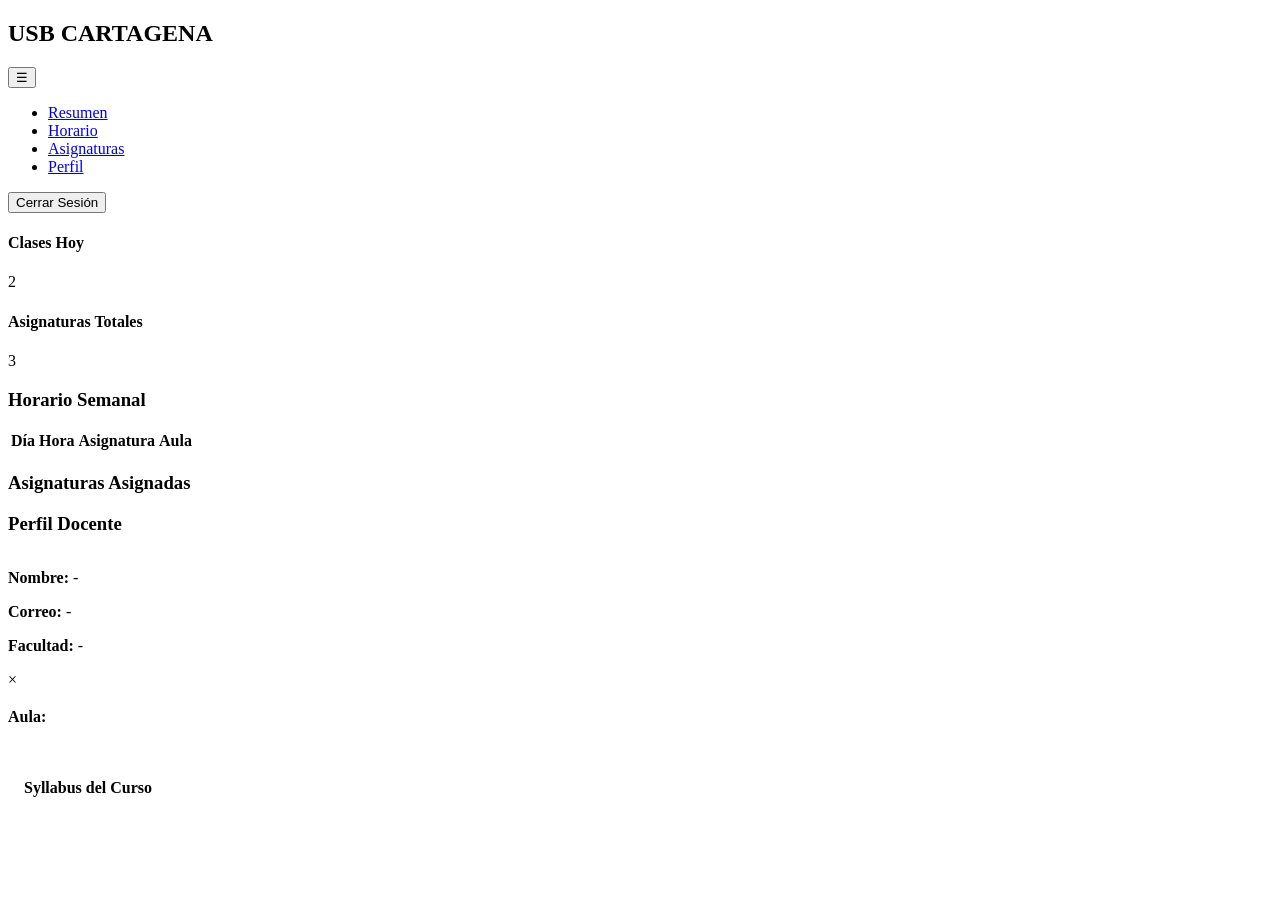
==== dashboard.html @ 37579a03 "Add files via upload" ====
<!DOCTYPE html>
<html lang="es">
<head>
  <meta charset="UTF-8">
  <meta name="viewport" content="width=device-width, initial-scale=1.0">
  <title>Dashboard - USB Cartagena</title>
  <link rel="stylesheet" href="css/estilos.css">
</head>
<body>
  <header class="main-header">
    <div class="logo-container">
      <h2>USB CARTAGENA</h2>
    </div>
    <button class="hamburger" id="hamburgerBtn">&#9776;</button>
   <nav class="nav-menu" id="navMenu">
  <ul class="nav-list">
    <li><a href="#resumen" class="nav-link active">Resumen</a></li>
    <li><a href="#tabla" class="nav-link">Horario</a></li>
    <li><a href="#tarjetas" class="nav-link">Asignaturas</a></li>
    <li><a href="#perfil" class="nav-link">Perfil</a></li>
  </ul>
  <button id="logoutBtn" class="btn-logout">Cerrar Sesión</button>
</nav>
  </header>

  <main class="dashboard-grid">
    <!-- Columna Izquierda Principal -->
    <section class="main-content">
      <!-- Tarjetas de Métricas -->
      <div class="metrics-grid">
        <div class="metric-card">
          <h4>Clases Hoy</h4>
          <p id="classesToday">2</p>
        </div>
        <div class="metric-card">
          <h4>Asignaturas Totales</h4>
          <p id="totalClasses">3</p>
        </div>
      </div>

      <!-- Tabla de Horarios -->
      <div class="table-container">
        <h3>Horario Semanal</h3>
        <table class="data-table">
          <thead>
            <tr>
              <th>Día</th>
              <th>Hora</th>
              <th>Asignatura</th>
              <th>Aula</th>
            </tr>
          </thead>
          <tbody id="scheduleBody"></tbody>
        </table>
      </div>

      <!-- Grilla de Asignaturas -->
      <h3>Asignaturas Asignadas</h3>
      <div class="courses-grid" id="coursesGrid"></div>
    </section>

    <!-- Columna Derecha: Panel de Perfil Docente -->
    <aside class="profile-panel">
      <h3>Perfil Docente</h3>
      <hr style="margin: 1rem 0; border: none; border-top: 1px solid var(--color-border);">
      <p><strong>Nombre:</strong> <span id="profName">-</span></p>
      <p><strong>Correo:</strong> <span id="profEmail">-</span></p>
      <p><strong>Facultad:</strong> <span id="profFaculty">-</span></p>
    </aside>
  </main>

  <!-- Ventana Modal de Syllabus -->
  <div id="syllabusModal" class="modal-overlay hidden">
    <div class="modal-box">
      <span class="close-btn" id="closeModal">&times;</span>
      <h3 id="modalTitle" style="color: var(--color-primary-orange); margin-bottom: 0.5rem;"></h3>
      <p style="margin-bottom: 1rem;"><strong>Aula:</strong> <span id="modalRoom"></span></p>
      <div style="background: var(--color-bg-app); padding: 1rem; border-radius: 4px;">
        <h4 style="margin-bottom: 0.5rem;">Syllabus del Curso</h4>
        <p id="modalSyllabusText" style="font-size: 0.95rem; line-height: 1.5;"></p>
      </div>
    </div>
  </div>

  <script src="js/script.js"></script>
</body>
</html>
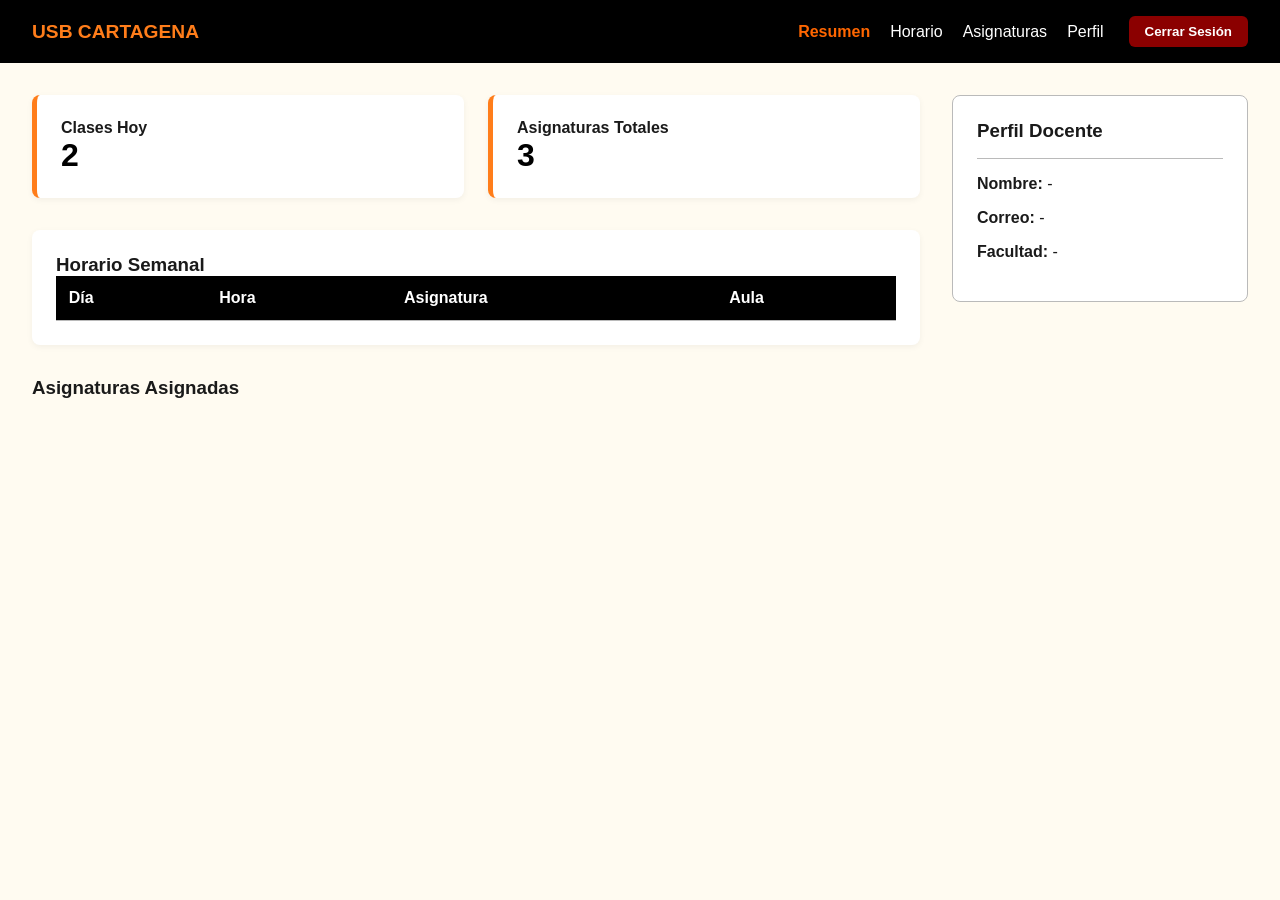
==== commit 4b4099f5: "Update dashboard.html" ====
--- a/dashboard.html
+++ b/dashboard.html
@@ -4,7 +4,7 @@
   <meta charset="UTF-8">
   <meta name="viewport" content="width=device-width, initial-scale=1.0">
   <title>Dashboard - USB Cartagena</title>
-  <link rel="stylesheet" href="css/estilos.css">
+  <link rel="stylesheet" href="estilos.css">
 </head>
 <body>
   <header class="main-header">
@@ -84,4 +84,4 @@
 
   <script src="js/script.js"></script>
 </body>
-</html>+</html>
--- a/estilos.css
+++ b/estilos.css
@@ -0,0 +1,312 @@
+@import url('https://fonts.googleapis.com/css2?family=Poppins:wght@300;400;500;600;700&display=swap');
+
+html {
+  scroll-behavior: smooth;
+}
+
+/* Espaciado superior para evitar que la barra fija tape el título al desplazarse */
+section {
+  scroll-margin-top: 80px; 
+}
+
+:root {
+  /* colores USB Cartagena */
+  --color-primary-black: #000000;
+  --color-primary-orange: #FF7D1A;
+  --color-secondary-red: #8B0000;
+
+  /* Fondos y Estructura */
+  --color-bg-app: #FFFBF1;
+  --color-surface: #FFFFFF;
+  --color-border: #BABABA;
+
+  /* Tipografía */
+  --color-text-main: #1A1A1A;
+  --color-text-muted: #666666;
+  --color-text-light: #FFFFFF;
+  --font-main: 'Poppins', sans-serif;
+}
+
+* {
+  box-sizing: border-box;
+  margin: 0;
+  padding: 0;
+  font-family: var(--font-main);
+}
+
+body {
+  background-color: var(--color-bg-app);
+  color: var(--color-text-main);
+  min-height: 100vh;
+}
+
+.hidden {
+  display: none !important;
+}
+
+/* Header Institucional */
+.main-header {
+  display: flex;
+  justify-content: space-between;
+  align-items: center;
+  background-color: var(--color-primary-black);
+  padding: 1rem 2rem;
+  color: var(--color-text-light);
+}
+
+.logo-container h2 {
+  font-size: 1.2rem;
+  color: var(--color-primary-orange);
+}
+
+.nav-menu {
+  display: flex;
+  align-items: center;
+  gap: 25px;
+}
+
+/* Quita los puntos, alinea los elementos en horizontal y los centra */
+.nav-list {
+  list-style: none;
+  display: flex;
+  flex-direction: row;
+  align-items: center;
+  gap: 20px; /* Espacio entre cada enlace */
+  margin: 0;
+  padding: 0;
+}
+
+/* Estilos opcionales para quitar el subrayado de los enlaces */
+.nav-link {
+  text-decoration: none;
+  color: #ffffff;
+}
+
+.nav-link.active {
+  color: #ff6600; 
+  font-weight: bold;
+}
+
+.hamburger {
+  display: none;
+  background: none;
+  border: none;
+  color: var(--color-text-light);
+  font-size: 1.8rem;
+  cursor: pointer;
+}
+
+/* Botones */
+.btn-orange {
+  background-color: var(--color-primary-orange);
+  color: var(--color-text-light);
+  border: none;
+  padding: 0.6rem 1.2rem;
+  border-radius: 6px;
+  font-weight: 600;
+  cursor: pointer;
+  transition: background 0.3s;
+}
+
+.btn-orange:hover {
+  background-color: #e0690e;
+}
+
+.btn-logout {
+  background-color: var(--color-secondary-red);
+  color: var(--color-text-light);
+  border: none;
+  padding: 0.5rem 1rem;
+  border-radius: 6px;
+  cursor: pointer;
+  font-weight: 600;
+}
+
+/* Auth Layout */
+.auth-container {
+  display: flex;
+  justify-content: center;
+  align-items: center;
+  padding: 4rem 1rem;
+}
+
+.auth-card {
+  background: var(--color-surface);
+  padding: 2.5rem;
+  border-radius: 8px;
+  border: 1px solid var(--color-border);
+  box-shadow: 0 4px 12px rgba(0,0,0,0.08);
+  width: 100%;
+  max-width: 400px;
+  text-align: center;
+}
+
+.auth-card h3 {
+  margin-bottom: 1.5rem;
+  color: var(--color-primary-black);
+}
+
+.auth-card input {
+  width: 100%;
+  padding: 0.8rem;
+  margin-bottom: 1rem;
+  border: 1px solid var(--color-border);
+  border-radius: 4px;
+}
+
+.auth-card input:focus {
+  outline: 2px solid var(--color-primary-orange);
+}
+
+/* Layout Dashboard */
+.dashboard-grid {
+  display: grid;
+  grid-template-columns: 3fr 1fr;
+  gap: 2rem;
+  padding: 2rem;
+  max-width: 1400px;
+  margin: 0 auto;
+}
+
+.metrics-grid {
+  display: grid;
+  grid-template-columns: 1fr 1fr;
+  gap: 1.5rem;
+  margin-bottom: 2rem;
+}
+
+.metric-card {
+  background: var(--color-surface);
+  padding: 1.5rem;
+  border-radius: 8px;
+  border-left: 5px solid var(--color-primary-orange);
+  box-shadow: 0 2px 6px rgba(0,0,0,0.05);
+}
+
+.metric-card p {
+  font-size: 2rem;
+  font-weight: 700;
+  color: var(--color-primary-black);
+}
+
+/* Tabla Horario */
+.table-container {
+  background: var(--color-surface);
+  padding: 1.5rem;
+  border-radius: 8px;
+  margin-bottom: 2rem;
+  box-shadow: 0 2px 6px rgba(0,0,0,0.05);
+  overflow-x: auto;
+}
+
+.data-table {
+  width: 100%;
+  border-collapse: collapse;
+}
+
+.data-table th, .data-table td {
+  padding: 0.8rem;
+  text-align: left;
+  border-bottom: 1px solid var(--color-border);
+}
+
+.data-table th {
+  background-color: var(--color-primary-black);
+  color: var(--color-text-light);
+}
+
+/* Cards Asignaturas */
+.courses-grid {
+  display: grid;
+  grid-template-columns: repeat(auto-fit, minmax(220px, 1fr));
+  gap: 1.5rem;
+  margin-bottom: 2rem;
+}
+
+.course-card {
+  background: var(--color-surface);
+  padding: 1.2rem;
+  border-radius: 8px;
+  border: 1px solid var(--color-border);
+  display: flex;
+  flex-direction: column;
+  justify-content: space-between;
+}
+
+.course-card h4 {
+  margin-bottom: 0.5rem;
+}
+
+/* Panel Perfil */
+.profile-panel {
+  background: var(--color-surface);
+  padding: 1.5rem;
+  border-radius: 8px;
+  border: 1px solid var(--color-border);
+  height: fit-content;
+}
+
+.profile-panel p {
+  margin-bottom: 1rem;
+}
+
+/* Modal UI */
+.modal-overlay {
+  position: fixed;
+  top: 0;
+  left: 0;
+  width: 100%;
+  height: 100%;
+  background: rgba(0, 0, 0, 0.65);
+  display: flex;
+  justify-content: center;
+  align-items: center;
+  z-index: 1000;
+}
+
+.modal-box {
+  background: var(--color-surface);
+  padding: 2rem;
+  border-radius: 8px;
+  width: 90%;
+  max-width: 550px;
+  position: relative;
+}
+
+.close-btn {
+  position: absolute;
+  top: 15px;
+  right: 20px;
+  font-size: 1.5rem;
+  cursor: pointer;
+  font-weight: bold;
+}
+
+/* Responsivo */
+@media (max-width: 992px) {
+  .dashboard-grid {
+    grid-template-columns: 1fr;
+  }
+}
+
+@media (max-width: 768px) {
+  .hamburger {
+    display: block;
+  }
+  .nav-menu {
+    display: none;
+    flex-direction: column;
+    position: absolute;
+    top: 60px;
+    right: 0;
+    background: var(--color-primary-black);
+    width: 100%;
+    padding: 1.5rem;
+  }
+  .nav-menu.active {
+    display: flex;
+  }
+  .metrics-grid {
+    grid-template-columns: 1fr;
+  }
+}
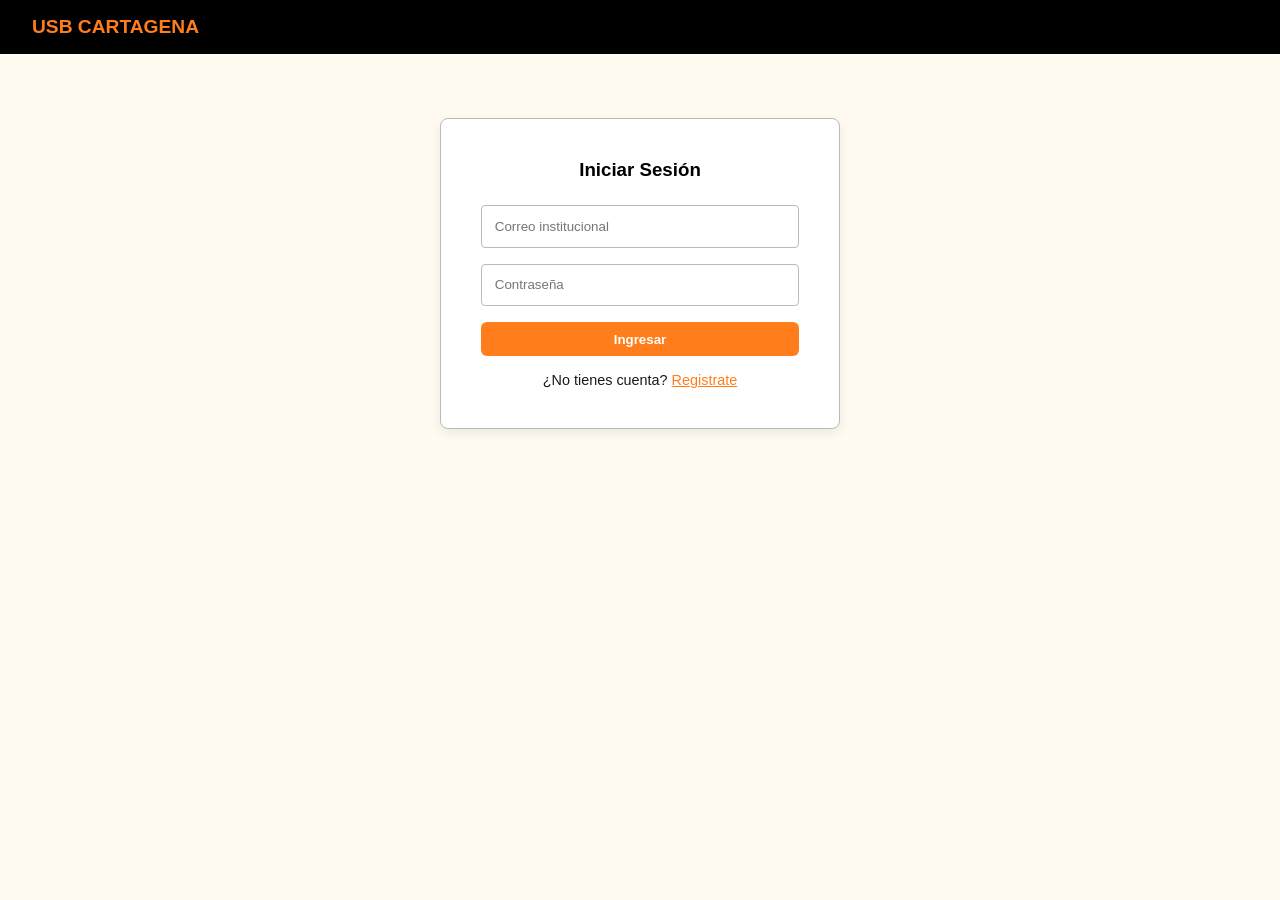
==== commit a3ab169c: "Update dashboard.html" ====
--- a/dashboard.html
+++ b/dashboard.html
@@ -82,6 +82,6 @@
     </div>
   </div>
 
-  <script src="js/script.js"></script>
+  <script src="script.js"></script>
 </body>
 </html>
